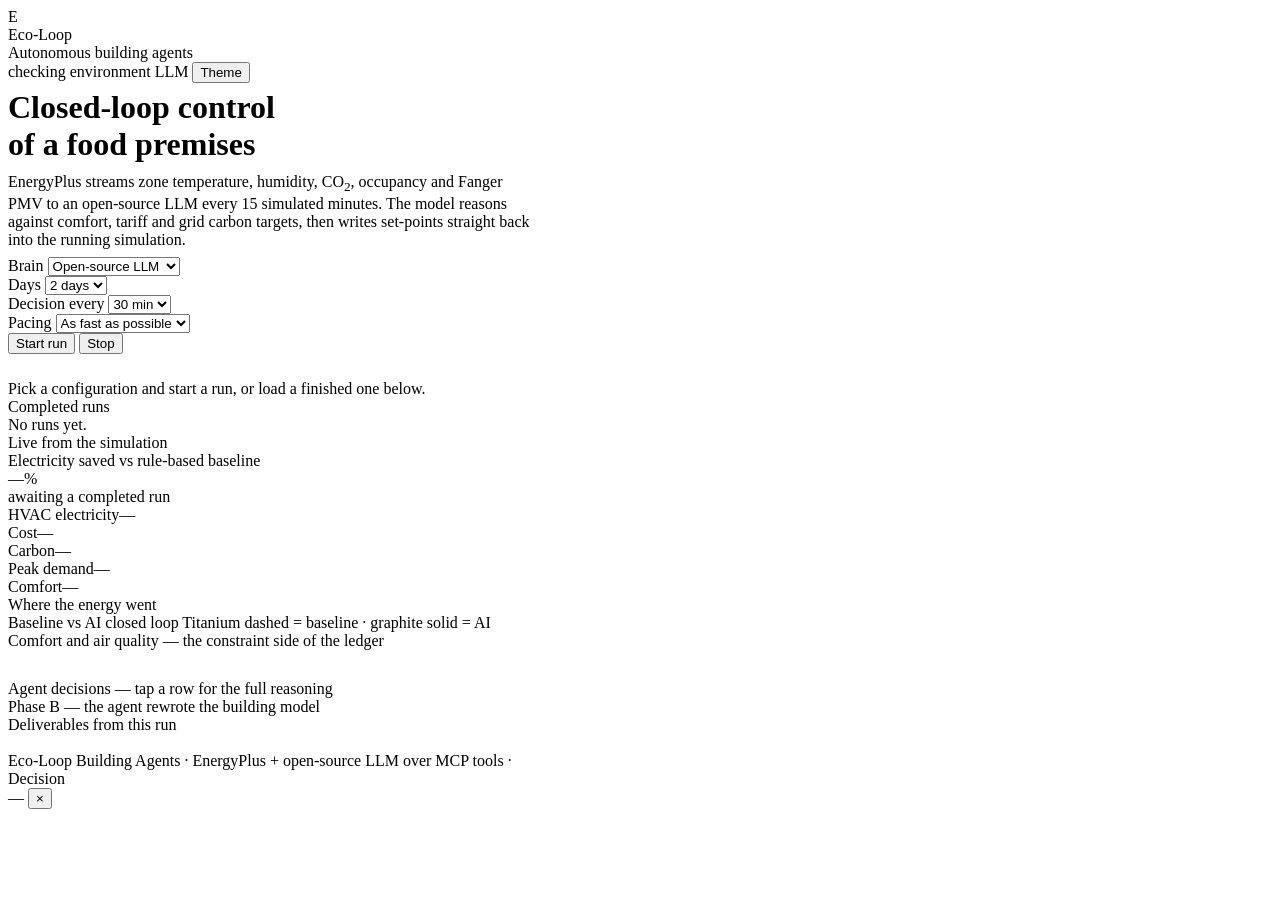
==== src/ecoloop/server/static/index.html @ e63e3ce2 "initial commit" ====
<!DOCTYPE html>
<html lang="en">
<head>
<meta charset="utf-8">
<meta name="viewport" content="width=device-width, initial-scale=1">
<title>Eco-Loop Building Agents</title>
<link rel="stylesheet" href="/static/styles.css">
</head>
<body>
<div class="wrap">

  <header class="masthead">
    <div class="mark" aria-hidden="true">E</div>
    <div>
      <div class="brand">Eco-Loop</div>
      <div class="footnote">Autonomous building agents</div>
    </div>
    <div class="spacer"></div>
    <span class="pill idle" id="engine-pill">checking environment</span>
    <span class="pill idle" id="llm-pill">LLM</span>
    <button class="btn btn-quiet btn-xs" id="theme-toggle" type="button" aria-label="Switch colour theme">Theme</button>
  </header>

  <h1 class="large-title" style="margin:6px 0 10px;max-width:24ch;text-wrap:balance;">
    Closed-loop control of a food premises
</h1>
  <p class="callout" style="color:var(--label-2);max-width:66ch;margin:0 0 8px;">
    EnergyPlus streams zone temperature, humidity, CO<sub>2</sub>, occupancy and Fanger PMV to an
    open-source LLM every 15 simulated minutes. The model reasons against comfort, tariff and grid
    carbon targets, then writes set-points straight back into the running simulation.
  </p>

  <!-- ------------------------------------------------------- run controls -->
  <section class="section">
    <div class="card">
      <div class="controls">
        <div class="field" style="min-width:150px">
          <label for="in-brain">Brain</label>
          <select id="in-brain">
            <option value="llm" selected>Open-source LLM</option>
            <option value="heuristic">Deterministic rules</option>
          </select>
        </div>
        <div class="field" style="min-width:120px">
          <label for="in-days">Days</label>
          <select id="in-days">
            <option value="1">1 day</option>
            <option value="2" selected>2 days</option>
            <option value="3">3 days</option>
            <option value="7">7 days</option>
          </select>
        </div>
        <div class="field" style="min-width:150px">
          <label for="in-interval">Decision every</label>
          <select id="in-interval">
            <option value="15">15 min</option>
            <option value="30" selected>30 min</option>
            <option value="60">60 min</option>
          </select>
        </div>
        <div class="field" style="min-width:150px">
          <label for="in-pace">Pacing</label>
          <select id="in-pace">
            <option value="0" selected>As fast as possible</option>
            <option value="0.05">0.05 s / timestep</option>
            <option value="0.15">0.15 s / timestep</option>
          </select>
        </div>
        <div style="flex:1 1 auto"></div>
        <button class="btn btn-primary" id="btn-start" type="button">Start run</button>
        <button class="btn btn-secondary btn-sm hidden" id="btn-stop" type="button">Stop</button>
      </div>
      <div style="margin-top:18px;display:grid;gap:8px">
        <div class="progress"><span id="progress-bar"></span></div>
        <div class="footnote" id="run-status">Pick a configuration and start a run, or load a finished one below.</div>
      </div>
    </div>
  </section>

  <!-- ------------------------------------------------------------- runs -->
  <section class="section" id="runs-section">
    <div class="section-head">
      <span class="caption">Completed runs</span>
      <span class="footnote" id="runs-count"></span>
    </div>
    <div class="list" id="runs-list">
      <div class="empty">No runs yet.</div>
    </div>
  </section>

  <!-- ------------------------------------------------------- live ticker -->
  <section class="section hidden" id="live-section">
    <div class="section-head"><span class="caption">Live from the simulation</span>
      <span class="footnote" id="live-clock"></span></div>
    <div class="tiles" id="live-tiles"></div>
  </section>

  <!-- ---------------------------------------------------------- headline -->
  <section class="section hidden" id="result-section">
    <div class="card-graphite hero">
      <div>
        <div class="caption">Electricity saved vs rule-based baseline</div>
        <div class="hero-figure">
          <span class="hero-number" id="hero-pct">—</span><span class="hero-unit">%</span>
        </div>
        <div class="hero-caption footnote" id="hero-sub">awaiting a completed run</div>
      </div>
      <div class="hero-side">
        <div class="hero-row"><span class="label">HVAC electricity</span><span class="value" id="hero-hvac">—</span></div>
        <div class="hero-row"><span class="label">Cost</span><span class="value" id="hero-cost">—</span></div>
        <div class="hero-row"><span class="label">Carbon</span><span class="value" id="hero-carbon">—</span></div>
        <div class="hero-row"><span class="label">Peak demand</span><span class="value" id="hero-peak">—</span></div>
        <div class="hero-row"><span class="label">Comfort</span><span class="value" id="hero-comfort">—</span></div>
      </div>
    </div>
  </section>

  <!-- -------------------------------------------------------------- KPIs -->
  <section class="section hidden" id="kpi-section">
    <div class="section-head"><span class="caption">Where the energy went</span></div>
    <div class="tiles" id="kpi-tiles"></div>
  </section>

  <!-- ------------------------------------------------------------ charts -->
  <section class="section hidden" id="charts-section">
    <div class="section-head">
      <span class="caption">Baseline vs AI closed loop</span>
      <span class="footnote">Titanium dashed = baseline · graphite solid = AI</span>
    </div>
    <div class="chart-grid" id="charts"></div>
  </section>

  <!-- ----------------------------------------------------- comfort table -->
  <section class="section hidden" id="comfort-section">
    <div class="section-head"><span class="caption">Comfort and air quality — the constraint side of the ledger</span></div>
    <div class="card" style="padding:8px 10px">
      <div style="overflow-x:auto"><table class="data" id="comfort-table"></table></div>
    </div>
    <div class="note" style="margin-top:14px" id="comfort-note"></div>
  </section>

  <!-- ------------------------------------------------------ agent detail -->
  <section class="section hidden" id="agent-section">
    <div class="section-head">
      <span class="caption">Agent decisions — tap a row for the full reasoning</span>
      <span class="footnote" id="agent-meta"></span>
    </div>
    <div class="list feed" id="decision-feed"></div>
  </section>

  <!-- -------------------------------------------------------- ECM report -->
  <section class="section hidden" id="ecm-section">
    <div class="section-head"><span class="caption">Phase B — the agent rewrote the building model</span></div>
    <div class="list" id="ecm-list"></div>
  </section>

  <!-- --------------------------------------------------------- artifacts -->
  <section class="section hidden" id="artifact-section">
    <div class="section-head"><span class="caption">Deliverables from this run</span></div>
    <div class="list" id="artifact-list"></div>
  </section>

  <footer class="section footnote" style="border-top:0.5px solid var(--separator);padding-top:18px">
    Eco-Loop Building Agents · EnergyPlus + open-source LLM over MCP tools ·
    <span id="footer-env" class="mono"></span>
  </footer>
</div>

<!-- ------------------------------------------------------------ slide-over -->
<div class="scrim" id="scrim"></div>
<aside class="sheet" id="sheet" role="dialog" aria-modal="true" aria-labelledby="sheet-title" tabindex="-1">
  <div class="sheet-head">
    <div style="min-width:0">
      <div class="title-2" id="sheet-title">Decision</div>
      <div class="footnote" id="sheet-sub"></div>
    </div>
    <span class="pill idle" id="sheet-pill">—</span>
    <button class="sheet-close" id="sheet-close" type="button" aria-label="Close">&times;</button>
  </div>
  <div class="sheet-body" id="sheet-body"></div>
</aside>

<script src="/static/charts.js"></script>
<script src="/static/app.js"></script>
</body>
</html>
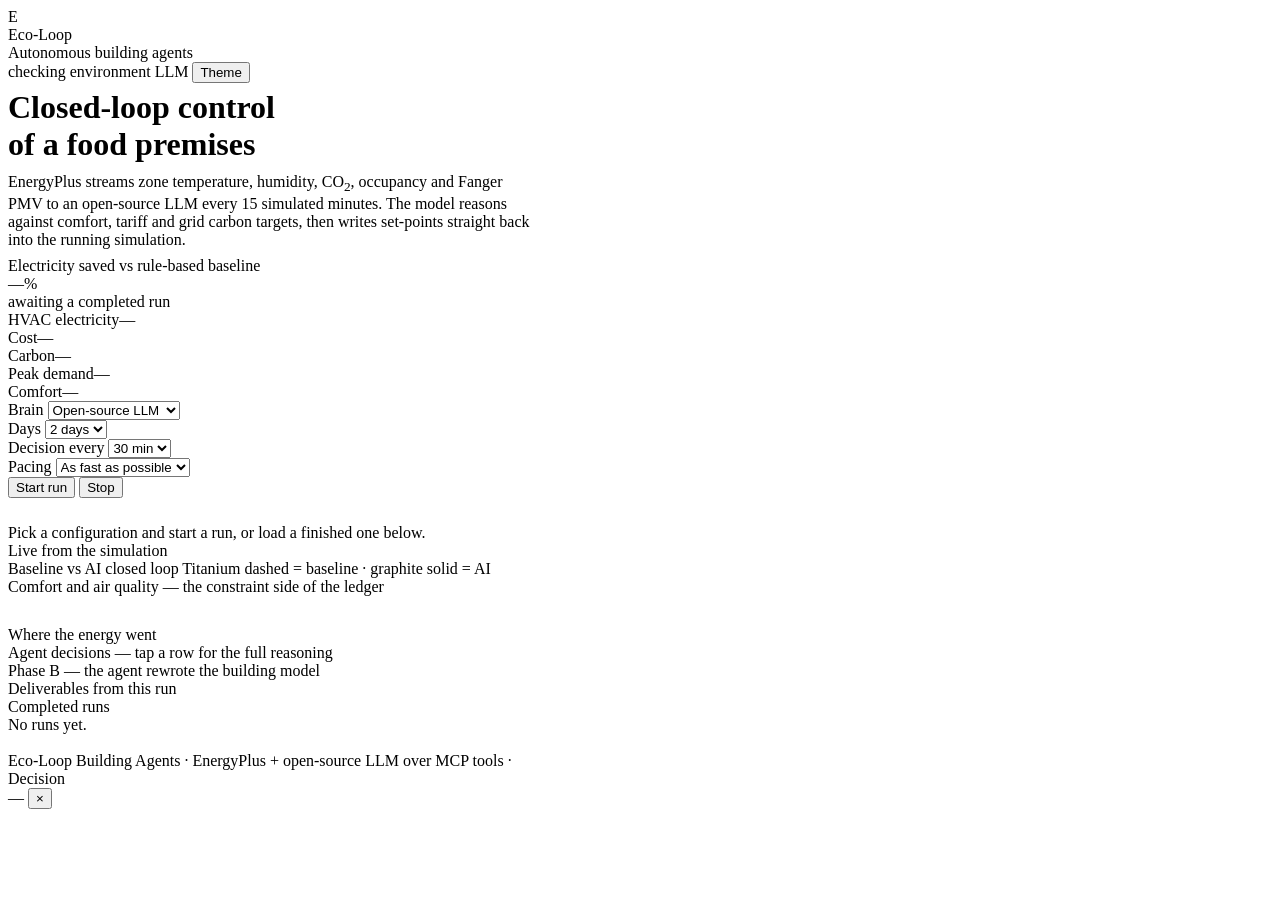
==== commit 2dcb8e86: "dashboard ui changes" ====
--- a/src/ecoloop/server/static/index.html
+++ b/src/ecoloop/server/static/index.html
@@ -29,6 +29,26 @@
     open-source LLM every 15 simulated minutes. The model reasons against comfort, tariff and grid
     carbon targets, then writes set-points straight back into the running simulation.
   </p>
+
+  <!-- ---------------------------------------------------------- headline -->
+  <section class="section hidden" id="result-section">
+    <div class="card-graphite hero">
+      <div>
+        <div class="caption">Electricity saved vs rule-based baseline</div>
+        <div class="hero-figure">
+          <span class="hero-number" id="hero-pct">—</span><span class="hero-unit">%</span>
+        </div>
+        <div class="hero-caption footnote" id="hero-sub">awaiting a completed run</div>
+      </div>
+      <div class="hero-side">
+        <div class="hero-row"><span class="label">HVAC electricity</span><span class="value" id="hero-hvac">—</span></div>
+        <div class="hero-row"><span class="label">Cost</span><span class="value" id="hero-cost">—</span></div>
+        <div class="hero-row"><span class="label">Carbon</span><span class="value" id="hero-carbon">—</span></div>
+        <div class="hero-row"><span class="label">Peak demand</span><span class="value" id="hero-peak">—</span></div>
+        <div class="hero-row"><span class="label">Comfort</span><span class="value" id="hero-comfort">—</span></div>
+      </div>
+    </div>
+  </section>
 
   <!-- ------------------------------------------------------- run controls -->
   <section class="section">
@@ -77,16 +97,7 @@
     </div>
   </section>
 
-  <!-- ------------------------------------------------------------- runs -->
-  <section class="section" id="runs-section">
-    <div class="section-head">
-      <span class="caption">Completed runs</span>
-      <span class="footnote" id="runs-count"></span>
-    </div>
-    <div class="list" id="runs-list">
-      <div class="empty">No runs yet.</div>
-    </div>
-  </section>
+
 
   <!-- ------------------------------------------------------- live ticker -->
   <section class="section hidden" id="live-section">
@@ -95,31 +106,8 @@
     <div class="tiles" id="live-tiles"></div>
   </section>
 
-  <!-- ---------------------------------------------------------- headline -->
-  <section class="section hidden" id="result-section">
-    <div class="card-graphite hero">
-      <div>
-        <div class="caption">Electricity saved vs rule-based baseline</div>
-        <div class="hero-figure">
-          <span class="hero-number" id="hero-pct">—</span><span class="hero-unit">%</span>
-        </div>
-        <div class="hero-caption footnote" id="hero-sub">awaiting a completed run</div>
-      </div>
-      <div class="hero-side">
-        <div class="hero-row"><span class="label">HVAC electricity</span><span class="value" id="hero-hvac">—</span></div>
-        <div class="hero-row"><span class="label">Cost</span><span class="value" id="hero-cost">—</span></div>
-        <div class="hero-row"><span class="label">Carbon</span><span class="value" id="hero-carbon">—</span></div>
-        <div class="hero-row"><span class="label">Peak demand</span><span class="value" id="hero-peak">—</span></div>
-        <div class="hero-row"><span class="label">Comfort</span><span class="value" id="hero-comfort">—</span></div>
-      </div>
-    </div>
-  </section>
 
-  <!-- -------------------------------------------------------------- KPIs -->
-  <section class="section hidden" id="kpi-section">
-    <div class="section-head"><span class="caption">Where the energy went</span></div>
-    <div class="tiles" id="kpi-tiles"></div>
-  </section>
+
 
   <!-- ------------------------------------------------------------ charts -->
   <section class="section hidden" id="charts-section">
@@ -137,6 +125,12 @@
       <div style="overflow-x:auto"><table class="data" id="comfort-table"></table></div>
     </div>
     <div class="note" style="margin-top:14px" id="comfort-note"></div>
+  </section>
+
+  <!-- -------------------------------------------------------------- KPIs -->
+  <section class="section hidden" id="kpi-section">
+    <div class="section-head"><span class="caption">Where the energy went</span></div>
+    <div class="tiles" id="kpi-tiles"></div>
   </section>
 
   <!-- ------------------------------------------------------ agent detail -->
@@ -158,6 +152,17 @@
   <section class="section hidden" id="artifact-section">
     <div class="section-head"><span class="caption">Deliverables from this run</span></div>
     <div class="list" id="artifact-list"></div>
+  </section>
+
+  <!-- ------------------------------------------------------------- runs -->
+  <section class="section" id="runs-section">
+    <div class="section-head">
+      <span class="caption">Completed runs</span>
+      <span class="footnote" id="runs-count"></span>
+    </div>
+    <div class="list" id="runs-list">
+      <div class="empty">No runs yet.</div>
+    </div>
   </section>
 
   <footer class="section footnote" style="border-top:0.5px solid var(--separator);padding-top:18px">
